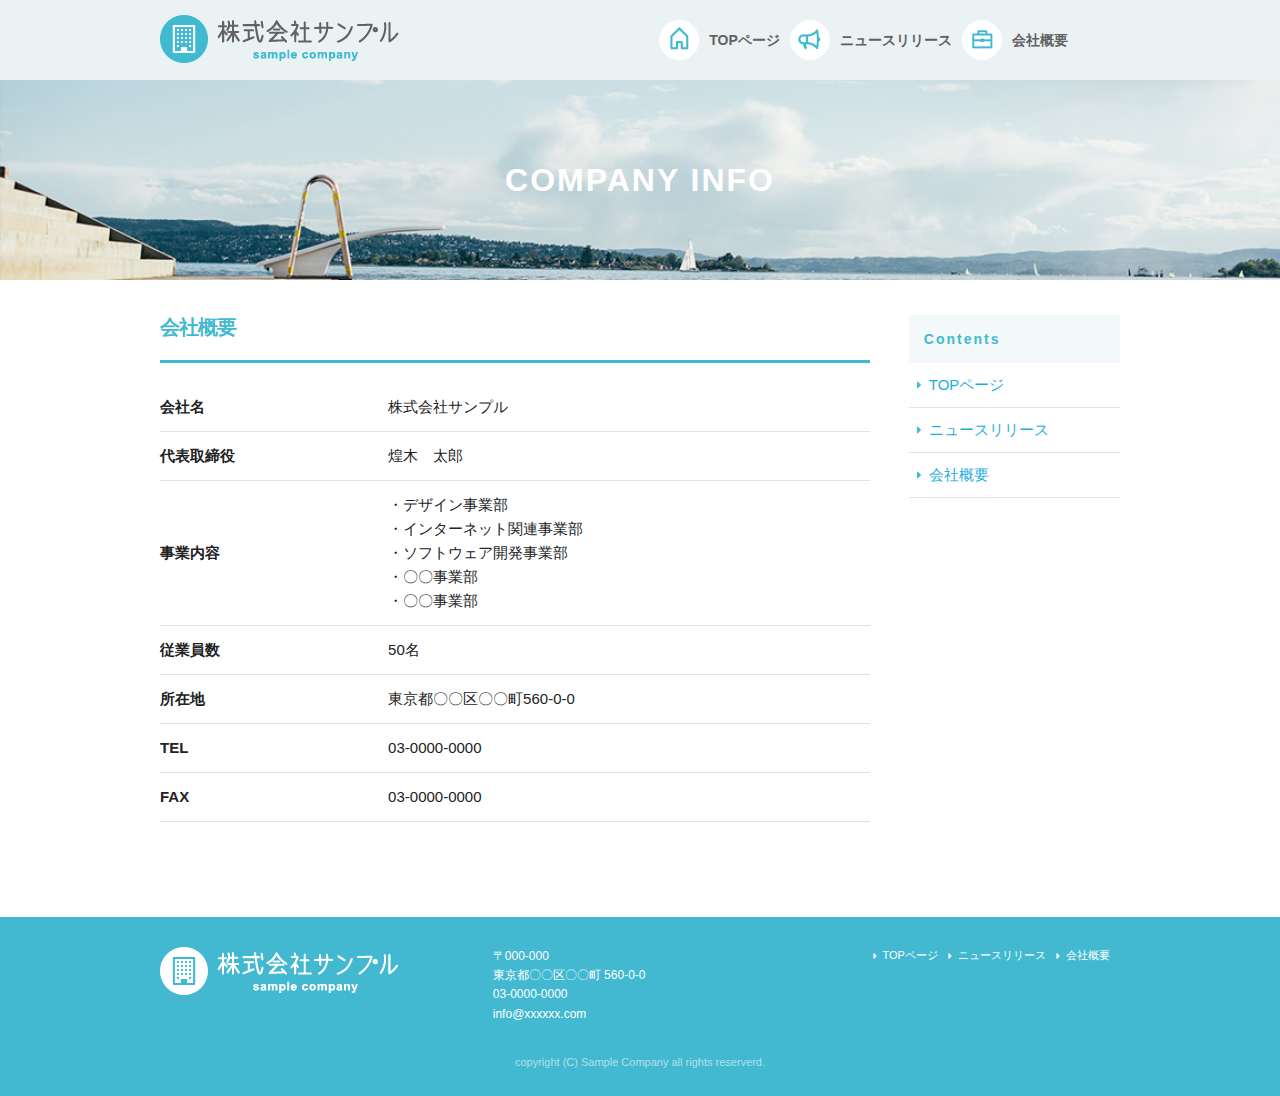
==== company.html @ 1a0e5b1d "first commit" ====
<!DOCTYPE html>
<html lang="ja">
<head>

  <!-- Basic Page Needs
  –––––––––––––––––––––––––––––––––––––––––––––––––– -->
  <meta charset="utf-8">
  <title>NEWS | 株式会社サンプル</title>
  <meta name="description" content="">
  <meta name="author" content="">

  <!-- Mobile Specific Metas
  –––––––––––––––––––––––––––––––––––––––––––––––––– -->
  <meta name="viewport" content="width=device-width, initial-scale=1">

  <!-- CSS
  –––––––––––––––––––––––––––––––––––––––––––––––––– -->
  <link rel="stylesheet" href="css/normalize.css">
  <link rel="stylesheet" href="css/skeleton.css">
  <link rel="stylesheet" href="css/news.css">

  <!-- Favicon
  –––––––––––––––––––––––––––––––––––––––––––––––––– -->
  <link rel="icon" type="image/png" href="images/favicon.png">

</head>

<body>
<header>
  <div id="header_in" class="container">
    <div class="row">
      <div class="six columns logo">
      
        <img class="u-max-full width" src="images/top/logo.png" alt="株式会社サンプル" srcset="images/top/logo@2x.png 2x" />
        
      </div>
      <div class="six columns navi">
        <div class="sp_navi">
          <img id="sp_navi_btn" class="u-max-full-width" src="images/top/sp_navi.png" alt="sp_navi" srcset="images/top/sp_navi@2x.png 2x" />
          
            <ul class="sp_navi_li">
              <li><a href="index.html">TOPページ</a></li>
              <li><a href="news.html">ニュースリリース</a></li>
              <li><a href="company.html">会社概要</a></li>
            </ul>
        </div>
        <!-- sp_navi-->
        
        <div class="pc_navi">
          
          <ul class="pc_navi_li">
            <li class="navi_toppage"><a href="index.html">TOPページ</a></li>
            <li class="navi_news"><a href="news.html">ニュースリリース</a></li>
            <li class="navi_company"><a href="company.html">会社概要</a></li>
          </ul>
        </div>
        <!-- pc navi -->
      
      </div>
    </div>
    <!-- row -->
  </div>
  <!-- header in -->
</header>

<div id="sub_cover">
  <div class="container">
    <div class="row">
      <div class="twelve columns">
        <h2>COMPANY INFO</h2>
      </div>
    </div>
  </div>
</div>
<!-- #sub_cover -->

<div id="contents">
  <div class="container">
    <div class="row">
      <div id="main" class="nine columns">
        <h2>会社概要</h2>
          <table class="u-full-width">
              <tbody>
                  <tr>
                      <th>会社名</th>
                      <td>株式会社サンプル</td>
                  </tr>
                  <tr>
                      <th>代表取締役</th>
                      <td>煌木　太郎</td>
                  </tr>
                  <tr>
                  <th>事業内容</th>
                  <td>
                      ・デザイン事業部
                      <br>
                      ・インターネット関連事業部
                      <br>
                      ・ソフトウェア開発事業部
                      <br>
                      ・〇〇事業部
                      <br>
                      ・〇〇事業部
                  </td>
                  </tr>
                  <tr>
                      <th>従業員数</th>
                      <td>50名</td>
                  </tr>
                  <tr>
                      <th>所在地</th>
                      <td>東京都〇〇区〇〇町560‐0‐0</td>
                  </tr>
                  <tr>
                      <th>TEL</th>
                      <td>03-0000-0000</td>
                  </tr>
                  <tr>
                      <th>FAX</th>
                      <td>03-0000-0000</td>
                  </tr>
              </tbody>
          </table>
      </div>
      
      <div id="sidebar" class="three columns">
        <div class="pc_sidemenu">
          <h3>Contents</h3>
          <ul>
            <li>
              <a href="index.html">TOPページ</a>
            </li>
            <li>
              <a href="news.html">ニュースリリース</a>
            </li>
            <li>
              <a href="company.html">会社概要</a>
            </li>
          </ul>
        </div>
        
        <div class="fb-page fb_iframe_widget" data-href="https://www.facebook.com/facebook" data-tabs="timeline" data-height="300" data-small-header="false" data-adapt-container-width="true" data-hide-cover="false" data-show-facepile="false" fb-xfbml-state="rendered" fb-iframe-plugin-query="adapt_container_width=true&amp;app_id=&amp;container_width=146&amp;height=300&amp;hide_cover=false&amp;href=https%3A%2F%2Fwww.facebook.com%2Ffacebook&amp;locale=ja_JP&amp;sdk=joey&amp;show_facepile=false&amp;small_header=false&amp;tabs=timeline"><span style="vertical-align: bottom; width: 180px; height: 300px;"><iframe name="fd34e9a266f6c" width="1000px" height="300px" frameborder="0" allowtransparency="true" allowfullscreen="true" scrolling="no" title="fb:page Facebook Social Plugin" src="https://www.facebook.com/v2.6/plugins/page.php?adapt_container_width=true&amp;app_id=&amp;channel=http%3A%2F%2Fstaticxx.facebook.com%2Fconnect%2Fxd_arbiter%2Fr%2FXBwzv5Yrm_1.js%3Fversion%3D42%23cb%3Df24a676d0e5412c%26domain%3Ddemo.techacademy.jp%26origin%3Dhttp%253A%252F%252Fdemo.techacademy.jp%252Ff9c67686e1861c%26relation%3Dparent.parent&amp;container_width=146&amp;height=300&amp;hide_cover=false&amp;href=https%3A%2F%2Fwww.facebook.com%2Ffacebook&amp;locale=ja_JP&amp;sdk=joey&amp;show_facepile=false&amp;small_header=false&amp;tabs=timeline" style="border: none; visibility: visible; width: 180px; height: 300px;" class=""></iframe></span>
        </div>
        <!-- facebook -->
        
      </div>
    </div>
  </div>
</div>
<!-- contents -->

<footer>
  <div class="container">
    <div class="row">
      <div class="four columns sp">
        <img class="u-full-max-width" src="images/top/footer_logo.png" alt="株式会社サンプル" srcset="images/top/footer_logo@2x.png 2x">
      </div>
      <!-- columns -->
      
      <div class="four columns foot_address sp">
        〒000-000
         <br>
        東京都〇〇区〇〇町&nbsp;560-0-0
         <br>
        03-0000-0000
         <br>
        info@xxxxxx.com
      </div>
      <!-- columns -->
      
      <div class="four columns">
        <ul class="foot_navi">
          <li>
            <a href="index.html">TOPページ</a>
          </li>
          <li>
            <a href="news.html">ニュースリリース</a>
          </li>
          <li>
            <a href="company.html">会社概要</a>
          </li>
        </ul>
      </div>
      <!-- columns -->
      
    </div>
    
     <div class="row">
      <div class="twelve columns sp">
        <p class="copy">copyright (C) Sample Company all rights reserverd.</p>
      </div>
    </div>
    
  </div>
</footer>

</body>
</html>
---- css/skeleton.css ----
/*
* Skeleton V2.0.4
* Copyright 2014, Dave Gamache
* www.getskeleton.com
* Free to use under the MIT license.
* http://www.opensource.org/licenses/mit-license.php
* 12/29/2014
*/


/* Table of contents
––––––––––––––––––––––––––––––––––––––––––––––––––
- Grid
- Base Styles
- Typography
- Links
- Buttons
- Forms
- Lists
- Code
- Tables
- Spacing
- Utilities
- Clearing
- Media Queries
*/


/* Grid
–––––––––––––––––––––––––––––––––––––––––––––––––– */
.container {
  position: relative;
  width: 100%;
  max-width: 960px;
  margin: 0 auto;
  padding: 0 20px;
  box-sizing: border-box; }
.column,
.columns {
  width: 100%;
  float: left;
  box-sizing: border-box; }

/* For devices larger than 400px */
@media (min-width: 400px) {
  .container {
    width: 85%;
    padding: 0; }
}

/* For devices larger than 550px */
@media (min-width: 550px) {
  .container {
    width: 80%; }
  .column,
  .columns {
    margin-left: 4%; }
  .column:first-child,
  .columns:first-child {
    margin-left: 0; }

  .one.column,
  .one.columns                    { width: 4.66666666667%; }
  .two.columns                    { width: 13.3333333333%; }
  .three.columns                  { width: 22%;            }
  .four.columns                   { width: 30.6666666667%; }
  .five.columns                   { width: 39.3333333333%; }
  .six.columns                    { width: 48%;            }
  .seven.columns                  { width: 56.6666666667%; }
  .eight.columns                  { width: 65.3333333333%; }
  .nine.columns                   { width: 74.0%;          }
  .ten.columns                    { width: 82.6666666667%; }
  .eleven.columns                 { width: 91.3333333333%; }
  .twelve.columns                 { width: 100%; margin-left: 0; }

  .one-third.column               { width: 30.6666666667%; }
  .two-thirds.column              { width: 65.3333333333%; }

  .one-half.column                { width: 48%; }

  /* Offsets */
  .offset-by-one.column,
  .offset-by-one.columns          { margin-left: 8.66666666667%; }
  .offset-by-two.column,
  .offset-by-two.columns          { margin-left: 17.3333333333%; }
  .offset-by-three.column,
  .offset-by-three.columns        { margin-left: 26%;            }
  .offset-by-four.column,
  .offset-by-four.columns         { margin-left: 34.6666666667%; }
  .offset-by-five.column,
  .offset-by-five.columns         { margin-left: 43.3333333333%; }
  .offset-by-six.column,
  .offset-by-six.columns          { margin-left: 52%;            }
  .offset-by-seven.column,
  .offset-by-seven.columns        { margin-left: 60.6666666667%; }
  .offset-by-eight.column,
  .offset-by-eight.columns        { margin-left: 69.3333333333%; }
  .offset-by-nine.column,
  .offset-by-nine.columns         { margin-left: 78.0%;          }
  .offset-by-ten.column,
  .offset-by-ten.columns          { margin-left: 86.6666666667%; }
  .offset-by-eleven.column,
  .offset-by-eleven.columns       { margin-left: 95.3333333333%; }

  .offset-by-one-third.column,
  .offset-by-one-third.columns    { margin-left: 34.6666666667%; }
  .offset-by-two-thirds.column,
  .offset-by-two-thirds.columns   { margin-left: 69.3333333333%; }

  .offset-by-one-half.column,
  .offset-by-one-half.columns     { margin-left: 52%; }

}


/* Base Styles
–––––––––––––––––––––––––––––––––––––––––––––––––– */
/* NOTE
html is set to 62.5% so that all the REM measurements throughout Skeleton
are based on 10px sizing. So basically 1.5rem = 15px :) */
html {
  font-size: 62.5%; }
body {
  font-size: 1.5em; /* currently ems cause chrome bug misinterpreting rems on body element */
  line-height: 1.6;
  font-weight: 400;
  font-family: "Raleway", "HelveticaNeue", "Helvetica Neue", Helvetica, Arial, sans-serif;
  color: #222; }


/* Typography
–––––––––––––––––––––––––––––––––––––––––––––––––– */
h1, h2, h3, h4, h5, h6 {
  margin-top: 0;
  margin-bottom: 2rem;
  font-weight: 300; }
h1 { font-size: 4.0rem; line-height: 1.2;  letter-spacing: -.1rem;}
h2 { font-size: 3.6rem; line-height: 1.25; letter-spacing: -.1rem; }
h3 { font-size: 3.0rem; line-height: 1.3;  letter-spacing: -.1rem; }
h4 { font-size: 2.4rem; line-height: 1.35; letter-spacing: -.08rem; }
h5 { font-size: 1.8rem; line-height: 1.5;  letter-spacing: -.05rem; }
h6 { font-size: 1.5rem; line-height: 1.6;  letter-spacing: 0; }

/* Larger than phablet */
@media (min-width: 550px) {
  h1 { font-size: 5.0rem; }
  h2 { font-size: 4.2rem; }
  h3 { font-size: 3.6rem; }
  h4 { font-size: 3.0rem; }
  h5 { font-size: 2.4rem; }
  h6 { font-size: 1.5rem; }
}

p {
  margin-top: 0; }


/* Links
–––––––––––––––––––––––––––––––––––––––––––––––––– */
a {
  color: #1EAEDB; }
a:hover {
  color: #0FA0CE; }


/* Buttons
–––––––––––––––––––––––––––––––––––––––––––––––––– */
.button,
button,
input[type="submit"],
input[type="reset"],
input[type="button"] {
  display: inline-block;
  height: 38px;
  padding: 0 30px;
  color: #555;
  text-align: center;
  font-size: 11px;
  font-weight: 600;
  line-height: 38px;
  letter-spacing: .1rem;
  text-transform: uppercase;
  text-decoration: none;
  white-space: nowrap;
  background-color: transparent;
  border-radius: 4px;
  border: 1px solid #bbb;
  cursor: pointer;
  box-sizing: border-box; }
.button:hover,
button:hover,
input[type="submit"]:hover,
input[type="reset"]:hover,
input[type="button"]:hover,
.button:focus,
button:focus,
input[type="submit"]:focus,
input[type="reset"]:focus,
input[type="button"]:focus {
  color: #333;
  border-color: #888;
  outline: 0; }
.button.button-primary,
button.button-primary,
input[type="submit"].button-primary,
input[type="reset"].button-primary,
input[type="button"].button-primary {
  color: #FFF;
  background-color: #33C3F0;
  border-color: #33C3F0; }
.button.button-primary:hover,
button.button-primary:hover,
input[type="submit"].button-primary:hover,
input[type="reset"].button-primary:hover,
input[type="button"].button-primary:hover,
.button.button-primary:focus,
button.button-primary:focus,
input[type="submit"].button-primary:focus,
input[type="reset"].button-primary:focus,
input[type="button"].button-primary:focus {
  color: #FFF;
  background-color: #1EAEDB;
  border-color: #1EAEDB; }


/* Forms
–––––––––––––––––––––––––––––––––––––––––––––––––– */
input[type="email"],
input[type="number"],
input[type="search"],
input[type="text"],
input[type="tel"],
input[type="url"],
input[type="password"],
textarea,
select {
  height: 38px;
  padding: 6px 10px; /* The 6px vertically centers text on FF, ignored by Webkit */
  background-color: #fff;
  border: 1px solid #D1D1D1;
  border-radius: 4px;
  box-shadow: none;
  box-sizing: border-box; }
/* Removes awkward default styles on some inputs for iOS */
input[type="email"],
input[type="number"],
input[type="search"],
input[type="text"],
input[type="tel"],
input[type="url"],
input[type="password"],
textarea {
  -webkit-appearance: none;
     -moz-appearance: none;
          appearance: none; }
textarea {
  min-height: 65px;
  padding-top: 6px;
  padding-bottom: 6px; }
input[type="email"]:focus,
input[type="number"]:focus,
input[type="search"]:focus,
input[type="text"]:focus,
input[type="tel"]:focus,
input[type="url"]:focus,
input[type="password"]:focus,
textarea:focus,
select:focus {
  border: 1px solid #33C3F0;
  outline: 0; }
label,
legend {
  display: block;
  margin-bottom: .5rem;
  font-weight: 600; }
fieldset {
  padding: 0;
  border-width: 0; }
input[type="checkbox"],
input[type="radio"] {
  display: inline; }
label > .label-body {
  display: inline-block;
  margin-left: .5rem;
  font-weight: normal; }


/* Lists
–––––––––––––––––––––––––––––––––––––––––––––––––– */
ul {
  list-style: circle inside; }
ol {
  list-style: decimal inside; }
ol, ul {
  padding-left: 0;
  margin-top: 0; }
ul ul,
ul ol,
ol ol,
ol ul {
  margin: 1.5rem 0 1.5rem 3rem;
  font-size: 90%; }
li {
  margin-bottom: 1rem; }


/* Code
–––––––––––––––––––––––––––––––––––––––––––––––––– */
code {
  padding: .2rem .5rem;
  margin: 0 .2rem;
  font-size: 90%;
  white-space: nowrap;
  background: #F1F1F1;
  border: 1px solid #E1E1E1;
  border-radius: 4px; }
pre > code {
  display: block;
  padding: 1rem 1.5rem;
  white-space: pre; }


/* Tables
–––––––––––––––––––––––––––––––––––––––––––––––––– */
th,
td {
  padding: 12px 15px;
  text-align: left;
  border-bottom: 1px solid #E1E1E1; }
th:first-child,
td:first-child {
  padding-left: 0; }
th:last-child,
td:last-child {
  padding-right: 0; }


/* Spacing
–––––––––––––––––––––––––––––––––––––––––––––––––– */
button,
.button {
  margin-bottom: 1rem; }
input,
textarea,
select,
fieldset {
  margin-bottom: 1.5rem; }
pre,
blockquote,
dl,
figure,
table,
p,
ul,
ol,
form {
  margin-bottom: 2.5rem; }


/* Utilities
–––––––––––––––––––––––––––––––––––––––––––––––––– */
.u-full-width {
  width: 100%;
  box-sizing: border-box; }
.u-max-full-width {
  max-width: 100%;
  box-sizing: border-box; }
.u-pull-right {
  float: right; }
.u-pull-left {
  float: left; }


/* Misc
–––––––––––––––––––––––––––––––––––––––––––––––––– */
hr {
  margin-top: 3rem;
  margin-bottom: 3.5rem;
  border-width: 0;
  border-top: 1px solid #E1E1E1; }


/* Clearing
–––––––––––––––––––––––––––––––––––––––––––––––––– */

/* Self Clearing Goodness */
.container:after,
.row:after,
.u-cf {
  content: "";
  display: table;
  clear: both; }


/* Media Queries
–––––––––––––––––––––––––––––––––––––––––––––––––– */
/*
Note: The best way to structure the use of media queries is to create the queries
near the relevant code. For example, if you wanted to change the styles for buttons
on small devices, paste the mobile query code up in the buttons section and style it
there.
*/


/* Larger than mobile */
@media (min-width: 400px) {}

/* Larger than phablet (also point when grid becomes active) */
@media (min-width: 550px) {}

/* Larger than tablet */
@media (min-width: 750px) {}

/* Larger than desktop */
@media (min-width: 1000px) {}

/* Larger than Desktop HD */
@media (min-width: 1200px) {}
---- css/news.css ----
html {
  font-size: 62.5%; }

header {
  background: #eaf2f4; }
  header #header_in {
    padding-top: 10px;
    padding-bottom: 4px; }
  @media (max-width: 550px) {
    header .logo {
      width: 190px; }
    header .navi {
      width: 40px;
      float: right; } }
  header .sp_navi_li {
    width: 40px;
    position: absolute;
    top: 50px;
    right: 2%;
    border: 1px solid #eee;
    background: white;
    margin: 0;
    padding: 0;
    display: none;
    z-index: 100; }
    header .sp_navi_li li {
      list-style: none;
      margin: 0;
      padding: 0; }
      header .sp_navi_li li a {
        display: block;
        padding: 10px 8px;
        border-bottom: 1px solid #eee;
        font-size: 14px;
        text-decoration: none; }
  @media (min-width: 551px) {
    header .sp_navi {
      display: none; }
    header #header_in {
      padding: 15px 0 10px 0; }
    header .pc_navi_li {
      margin: 0;
      padding: 0; }
      header .pc_navi_li li {
        list-style: none;
        margin: 5px 0 0 0;
        padding: 0; }
        header .pc_navi_li li a {
          color: #626262;
          text-decoration: none;
          font-weight: bold;
          font-size: 14px;
          font-size: 1.4rem;
          float: left;
          padding-right: 10px; }
        header .pc_navi_li li a:hover {
          color: #42b9d0; }
      header .pc_navi_li li.navi_toppage a {
        background-repeat: no-repeat;
        display: inline-block;
        line-height: 40px;
        padding-left: 50px;
        background-image: url("../images/top/navi_top.png");
        background-size: 40px 40px; } }
    @media screen and (min-width: 551px) and (-webkit-min-device-pixel-ratio: 2), (min-width: 551px) and (min-resolution: 2dppx) {
      header .pc_navi_li li.navi_toppage a {
        background-image: url("../images/top/navi_top@2x.png"); } }
  @media (min-width: 551px) {
      header .pc_navi_li li.navi_news a {
        background-repeat: no-repeat;
        display: inline-block;
        line-height: 40px;
        padding-left: 50px;
        background-image: url("../images/top/navi_news.png");
        background-size: 40px 40px; } }
    @media screen and (min-width: 551px) and (-webkit-min-device-pixel-ratio: 2), (min-width: 551px) and (min-resolution: 2dppx) {
      header .pc_navi_li li.navi_news a {
        background-image: url("../images/top/navi_news@2x.png"); } }
  @media (min-width: 551px) {
      header .pc_navi_li li.navi_company a {
        background-repeat: no-repeat;
        display: inline-block;
        line-height: 40px;
        padding-left: 50px;
        background-image: url("../images/top/navi_company.png");
        background-size: 40px 40px; } }
    @media screen and (min-width: 551px) and (-webkit-min-device-pixel-ratio: 2), (min-width: 551px) and (min-resolution: 2dppx) {
      header .pc_navi_li li.navi_company a {
        background-image: url("../images/top/navi_company@2x.png"); } }

  @media (max-width: 550px) {
    header .pc_navi {
      display: none; } }

#sub_cover {
  text-align: center;
  padding: 80px 0;
  background-image: url("../images/news/sub_cover.jpg");
  background-size: cover; }
  @media screen and (-webkit-min-device-pixel-ratio: 2), (min-resolution: 2dppx) {
    #sub_cover {
      background-image: url("../images/news/sub_cover@2x.jpg"); } }

@media (min-width: 551px) {
  text-align: center;
  height: 420px;
  padding: 80px 0;
  img {
    margin-top: 180px;
    margin-left: 70px; } }
#contents {
  padding-top: 35px;
  padding-bottom: 70px; }

#sub_cover h2 {
  text-align: center;
  color: white;
  font-size: 32px;
  font-weight: bold;
  margin: 0;
  letter-spacing: 0.2rem; }

#contents #main h2 {
  font-size: 20px;
  padding-bottom: 20px;
  color: #42b9d0;
  font-weight: bold;
  border-bottom: 3px solid #42b9d0;
  line-height: 1.25;
  letter-spacing: -.1rem; }

#contents #main .news_li li span {
  display: inline block;
  margin-bottom: 0;
  padding-right: 10px;
  color: #42b9d0;
  font-weight: bold; }

#contents #main .news_li li {
  list-style: none;
  padding-bottom: 5px; }

#contents #main .news_li {
  font-size: 15px; }

#contents #sidebar .pc_sidemenu h3 {
  color: #42b9d0;
  font-size: 14px;
  letter-spacing: 0.2rem;
  font-weight: bold;
  background-color: #f3f9fb;
  padding: 15px;
  margin-bottom: 0px; }

#contents #sidebar .pc_sidemenu li {
  list-style: none;
  display: block;
  border-bottom: 1px solid #e5e5e5;
  background-repeat: no-repeat;
  background-position: 8px center;
  margin-bottom: 0px;
  padding: 10px 10px 10px 20px;
  background-image: url(../images/news/side_arrow.png);
  background-size: 4px 8px; }

#contents #sidebar .pc_sidemenu a {
  text-decoration: none; }

footer {
  background-color: #42b9d0;
  color: #fff;
  padding-top: 20px; }
  @media (max-width: 550px) {
    footer .container {
      margin: 0;
      padding: 0; }
    footer .sp {
      padding: 0 6%;
      margin: 0 auto; }
    footer .foot navi {
      margin-top: 20px; }
      footer .foot navi li {
        list-style: none;
        margin-bottom: 1px; }
        footer .foot navi li a {
          color: #42b9d0;
          background-color: #eaf2f4;
          display: block;
          text-align: center;
          font-weight: bold;
          text-decoration: none;
          font-size: 16px;
          font-size: 1.6rem;
          padding: 16px 0; } }
  footer .foot_address {
    font-size: 16px;
    font-size: 1.6rem;
    padding-top: 10px; }
  footer .copy {
    text-align: center;
    font-size: 11px;
    font-size: 1.1rem;
    color: #b2e1ea; }
  @media (min-width: 551px) {
    footer {
      padding-top: 30px; }
      footer .foot_address {
        padding: 0px;
        font-size: 12px;
        font-size: 1.2rem; }
      footer .foot_navi {
        float: right; }
        footer .foot_navi li {
          list-style: none;
          background-repeat: no-repeat;
          background-position: left center;
          display: inline-block;
          float: left;
          margin-right: 10px;
          font-size: 11px;
          font-size: 1.1rem;
          background-image: url("../images/top/foot_arroehead.png");
          background-size: 4px 6px; } }
      @media screen and (min-width: 551px) and (-webkit-min-device-pixel-ratio: 2), (min-width: 551px) and (min-resolution: 2dppx) {
        footer .foot_navi li {
          background-image: url("../images/top/foot_arroehead@2x.png"); } }
  @media (min-width: 551px) {
        footer .foot_navi a {
          color: white;
          padding-left: 10px;
          text-decoration: none; }
        footer .foot_navi a.hover {
          color: #eaf2f4; }
      footer .copy {
        margin-top: 30px; } }

h1 {
  margin: 0;
  padding: 0; }

/*# sourceMappingURL=news.css.map */
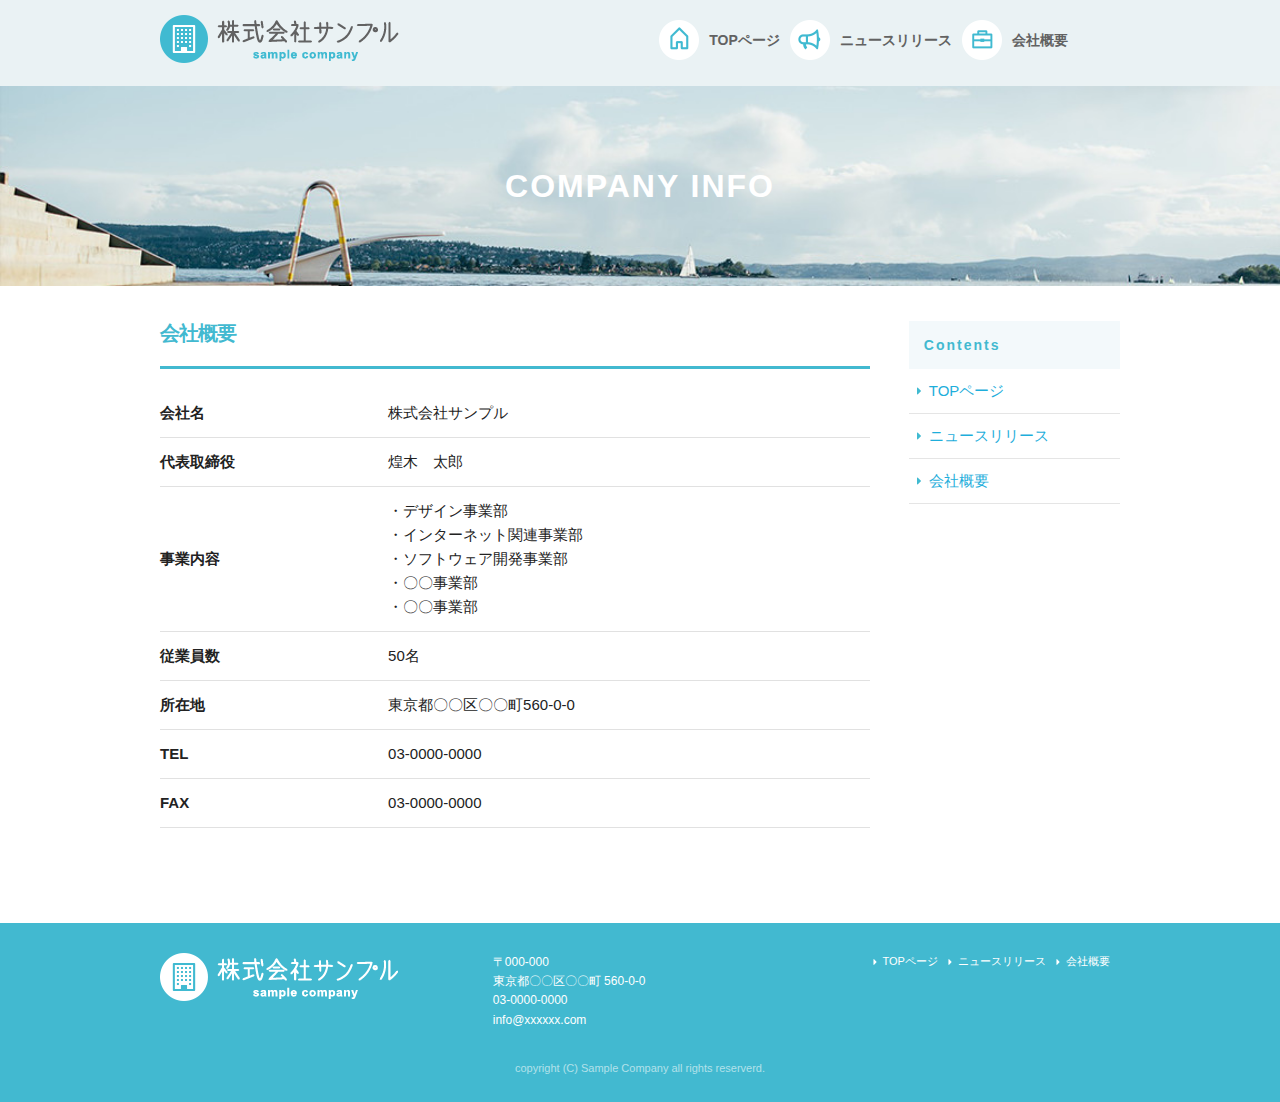
==== commit a6738ac0: "add index.html" ====
--- a/company.html
+++ b/company.html
@@ -5,7 +5,7 @@
   <!-- Basic Page Needs
   –––––––––––––––––––––––––––––––––––––––––––––––––– -->
   <meta charset="utf-8">
-  <title>NEWS | 株式会社サンプル</title>
+  <title>COMPANY | 株式会社サンプル</title>
   <meta name="description" content="">
   <meta name="author" content="">
 
@@ -17,7 +17,7 @@
   –––––––––––––––––––––––––––––––––––––––––––––––––– -->
   <link rel="stylesheet" href="css/normalize.css">
   <link rel="stylesheet" href="css/skeleton.css">
-  <link rel="stylesheet" href="css/news.css">
+  <link rel="stylesheet" href="css/sample.css">
 
   <!-- Favicon
   –––––––––––––––––––––––––––––––––––––––––––––––––– -->
@@ -31,7 +31,7 @@
     <div class="row">
       <div class="six columns logo">
       
-        <img class="u-max-full width" src="images/top/logo.png" alt="株式会社サンプル" srcset="images/top/logo@2x.png 2x" />
+        <h1><a href="index.html"><img class="u-max-full width" src="images/top/logo.png" alt="株式会社サンプル" srcset="images/top/logo@2x.png 2x" /></a></h1>
         
       </div>
       <div class="six columns navi">
@@ -153,7 +153,7 @@
   <div class="container">
     <div class="row">
       <div class="four columns sp">
-        <img class="u-full-max-width" src="images/top/footer_logo.png" alt="株式会社サンプル" srcset="images/top/footer_logo@2x.png 2x">
+        <img class="u-max-full-max-width" src="images/top/footer_logo.png" alt="株式会社サンプル" srcset="images/top/footer_logo@2x.png 2x">
       </div>
       <!-- columns -->
       
@@ -194,5 +194,18 @@
   </div>
 </footer>
 
+<script type="text/javascript" src="//ajax/libs/jquery/1.10.2/jquery.min.js"></script>
+
+<script>
+  $(function(){
+    $(document).ready(function(){
+      
+      $("#sp_navi_bt").click(function(){
+        $(this).next().slideToggle();
+      });
+    });
+  });
+</script>
+
 </body>
 </html>
--- a/css/sample.css
+++ b/css/sample.css
@@ -0,0 +1,322 @@
+html {
+  font-size: 62.5%; }
+
+header {
+  background: #eaf2f4; }
+  header #header_in {
+    padding-top: 10px;
+    padding-bottom: 4px; }
+  @media (max-width: 550px) {
+    header .logo {
+      width: 190px; }
+    header .navi {
+      width: 40px;
+      float: right; } }
+  header .sp_navi_li {
+    width: 130px;
+    position: absolute;
+    top: 50px;
+    right: 2%;
+    border: 1px solid #eee;
+    background: white;
+    margin: 0;
+    padding: 0;
+    display: none;
+    z-index: 100; }
+    header .sp_navi_li li {
+      list-style: none;
+      margin: 0;
+      padding: 0; }
+      header .sp_navi_li li a {
+        display: block;
+        padding: 10px 8px;
+        border-bottom: 1px solid #eee;
+        font-size: 14px;
+        text-decoration: none; }
+  @media (min-width: 551px) {
+    header .sp_navi {
+      display: none; }
+    header #header_in {
+      padding: 15px 0 10px 0; }
+    header .pc_navi_li {
+      margin: 0;
+      padding: 0; }
+      header .pc_navi_li li {
+        list-style: none;
+        margin: 5px 0 0 0;
+        padding: 0; }
+        header .pc_navi_li li a {
+          color: #626262;
+          text-decoration: none;
+          font-weight: bold;
+          font-size: 14px;
+          font-size: 1.4rem;
+          float: left;
+          padding-right: 10px; }
+        header .pc_navi_li li a:hover {
+          color: #42b9d0; }
+      header .pc_navi_li li.navi_toppage a {
+        background-repeat: no-repeat;
+        display: inline-block;
+        line-height: 40px;
+        padding-left: 50px;
+        background-image: url("../images/top/navi_top.png");
+        background-size: 40px 40px; } }
+    @media screen and (min-width: 551px) and (-webkit-min-device-pixel-ratio: 2), (min-width: 551px) and (min-resolution: 2dppx) {
+      header .pc_navi_li li.navi_toppage a {
+        background-image: url("../images/top/navi_top@2x.png"); } }
+  @media (min-width: 551px) {
+      header .pc_navi_li li.navi_news a {
+        background-repeat: no-repeat;
+        display: inline-block;
+        line-height: 40px;
+        padding-left: 50px;
+        background-image: url("../images/top/navi_news.png");
+        background-size: 40px 40px; } }
+    @media screen and (min-width: 551px) and (-webkit-min-device-pixel-ratio: 2), (min-width: 551px) and (min-resolution: 2dppx) {
+      header .pc_navi_li li.navi_news a {
+        background-image: url("../images/top/navi_news@2x.png"); } }
+  @media (min-width: 551px) {
+      header .pc_navi_li li.navi_company a {
+        background-repeat: no-repeat;
+        display: inline-block;
+        line-height: 40px;
+        padding-left: 50px;
+        background-image: url("../images/top/navi_company.png");
+        background-size: 40px 40px; } }
+    @media screen and (min-width: 551px) and (-webkit-min-device-pixel-ratio: 2), (min-width: 551px) and (min-resolution: 2dppx) {
+      header .pc_navi_li li.navi_company a {
+        background-image: url("../images/top/navi_company@2x.png"); } }
+
+  @media (max-width: 550px) {
+    header .pc_navi {
+      display: none; } }
+
+#cover_area {
+  text-align: center;
+  padding: 80px 0;
+  background-image: url("../images/top/cover.jpg");
+  background-size: cover; }
+  @media screen and (-webkit-min-device-pixel-ratio: 2), (min-resolution: 2dppx) {
+    #cover_area {
+      background-image: url("../images/top/cover@2x.jpg"); } }
+
+@media (min-width: 551px) {
+  text-align: left;
+  height: 420px;
+  padding: 0;
+  img {
+    margin-top: 180px;
+    margin-left: 70px; } }
+#service_area {
+  padding-top: 20px; }
+  @media (min-width: 551px) {
+    #service_area {
+      padding-top: 30px; } }
+  #service_area .columns {
+    color: #626262; }
+    #service_area .columns .service_title {
+      font-size: 18px;
+      font-size: 1.8rem;
+      font-weight: bold;
+      margin-top: 8px; }
+    #service_area .columns p {
+      font-size: 15px;
+      font-size: 1.5rem;
+      margin-top: 10px; }
+    @media (min-width: 551px) {
+      #service_area .columns .service_title {
+        font-size: 16px;
+        font-size: 1.6rem; }
+      #service_area .columns p {
+        font-size: 13px;
+        font-size: 1.3rem; } }
+
+#news_area {
+  background-color: #eaf2f4; }
+  @media (min-width: 551px) {
+    #news_area .container {
+      padding: 0px 10% 50px 10%; } }
+  #news_area .news_title {
+    text-align: center;
+    font-size: 26px;
+    font-size: 2.6rem;
+    color: #42b9d0;
+    padding: 15px 0 10px 0;
+    font-weight: bold;
+    letter-spacing: 0.2rem; }
+  #news_area .news_lists li {
+    list-style: none;
+    font-size: 15px;
+    font-size: 1.5rem; }
+    #news_area .news_lists li span {
+      color: #42b9d0;
+      font-weight: bold;
+      display: block;
+      margin-bottom: 3px; }
+  @media (min-width: 551px) {
+    #news_area .news_title {
+      text-align: center;
+      font-size: 22px;
+      font-size: 2.2rem;
+      color: #42b9d0;
+      padding: 50px 0 41px 0;
+      letter-spacing: 0.2rem; }
+    #news_area .news_lists li {
+      list-style: none;
+      font-size: 14px;
+      font-size: 1.4rem;
+      margin-bottom: 20px; }
+      #news_area .news_lists li span {
+        color: #42b9d0;
+        font-weight: bold;
+        display: inline;
+        margin-bottom: 0px; } }
+
+#sub_cover {
+  text-align: center;
+  padding: 80px 0;
+  background-image: url("../images/news/sub_cover.jpg");
+  background-size: cover; }
+  @media screen and (-webkit-min-device-pixel-ratio: 2), (min-resolution: 2dppx) {
+    #sub_cover {
+      background-image: url("../images/news/sub_cover@2x.jpg"); } }
+
+@media (min-width: 551px) {
+  text-align: center;
+  height: 420px;
+  padding: 80px 0;
+  img {
+    margin-top: 180px;
+    margin-left: 70px; } }
+#contents {
+  padding-top: 35px;
+  padding-bottom: 70px; }
+
+#sub_cover h2 {
+  text-align: center;
+  color: white;
+  font-size: 32px;
+  font-weight: bold;
+  margin: 0;
+  letter-spacing: 0.2rem; }
+
+#contents #main h2 {
+  font-size: 20px;
+  padding-bottom: 20px;
+  color: #42b9d0;
+  font-weight: bold;
+  border-bottom: 3px solid #42b9d0;
+  line-height: 1.25;
+  letter-spacing: -.1rem; }
+
+#contents #main .news_li li span {
+  display: inline block;
+  margin-bottom: 0;
+  padding-right: 10px;
+  color: #42b9d0;
+  font-weight: bold; }
+
+#contents #main .news_li li {
+  list-style: none;
+  padding-bottom: 5px; }
+
+#contents #main .news_li {
+  font-size: 15px; }
+
+#contents #sidebar .pc_sidemenu h3 {
+  color: #42b9d0;
+  font-size: 14px;
+  letter-spacing: 0.2rem;
+  font-weight: bold;
+  background-color: #f3f9fb;
+  padding: 15px;
+  margin-bottom: 0px; }
+
+#contents #sidebar .pc_sidemenu li {
+  list-style: none;
+  display: block;
+  border-bottom: 1px solid #e5e5e5;
+  background-repeat: no-repeat;
+  background-position: 8px center;
+  margin-bottom: 0px;
+  padding: 10px 10px 10px 20px;
+  background-image: url(../images/news/side_arrow.png);
+  background-size: 4px 8px; }
+
+#contents #sidebar .pc_sidemenu a {
+  text-decoration: none; }
+
+footer {
+  background-color: #42b9d0;
+  color: #fff;
+  padding-top: 20px; }
+  @media (max-width: 550px) {
+    footer .container {
+      margin: 0;
+      padding: 0; }
+    footer .sp {
+      padding: 0 6%;
+      margin: 0 auto; }
+    footer .foot_navi {
+      margin-top: 20px; }
+      footer .foot_navi li {
+        list-style: none;
+        margin-bottom: 1px; }
+        footer .foot_navi li a {
+          color: #42b9d0;
+          background-color: #eaf2f4;
+          display: block;
+          text-align: center;
+          font-weight: bold;
+          text-decoration: none;
+          font-size: 16px;
+          font-size: 1.6rem;
+          padding: 16px 0; } }
+  footer .foot_address {
+    font-size: 16px;
+    font-size: 1.6rem;
+    padding-top: 10px; }
+  footer .copy {
+    text-align: center;
+    font-size: 11px;
+    font-size: 1.1rem;
+    color: #b2e1ea; }
+  @media (min-width: 551px) {
+    footer {
+      padding-top: 30px; }
+      footer .foot_address {
+        padding: 0px;
+        font-size: 12px;
+        font-size: 1.2rem; }
+      footer .foot_navi {
+        float: right; }
+        footer .foot_navi li {
+          list-style: none;
+          background-repeat: no-repeat;
+          background-position: left center;
+          display: inline-block;
+          float: left;
+          margin-right: 10px;
+          font-size: 11px;
+          font-size: 1.1rem;
+          background-image: url("../images/top/foot_arroehead.png");
+          background-size: 4px 6px; } }
+      @media screen and (min-width: 551px) and (-webkit-min-device-pixel-ratio: 2), (min-width: 551px) and (min-resolution: 2dppx) {
+        footer .foot_navi li {
+          background-image: url("../images/top/foot_arroehead@2x.png"); } }
+  @media (min-width: 551px) {
+        footer .foot_navi a {
+          color: white;
+          padding-left: 10px;
+          text-decoration: none; }
+        footer .foot_navi a.hover {
+          color: #eaf2f4; }
+      footer .copy {
+        margin-top: 30px; } }
+
+h1 {
+  margin: 0;
+  padding: 0; }
+
+/*# sourceMappingURL=sample.css.map */
